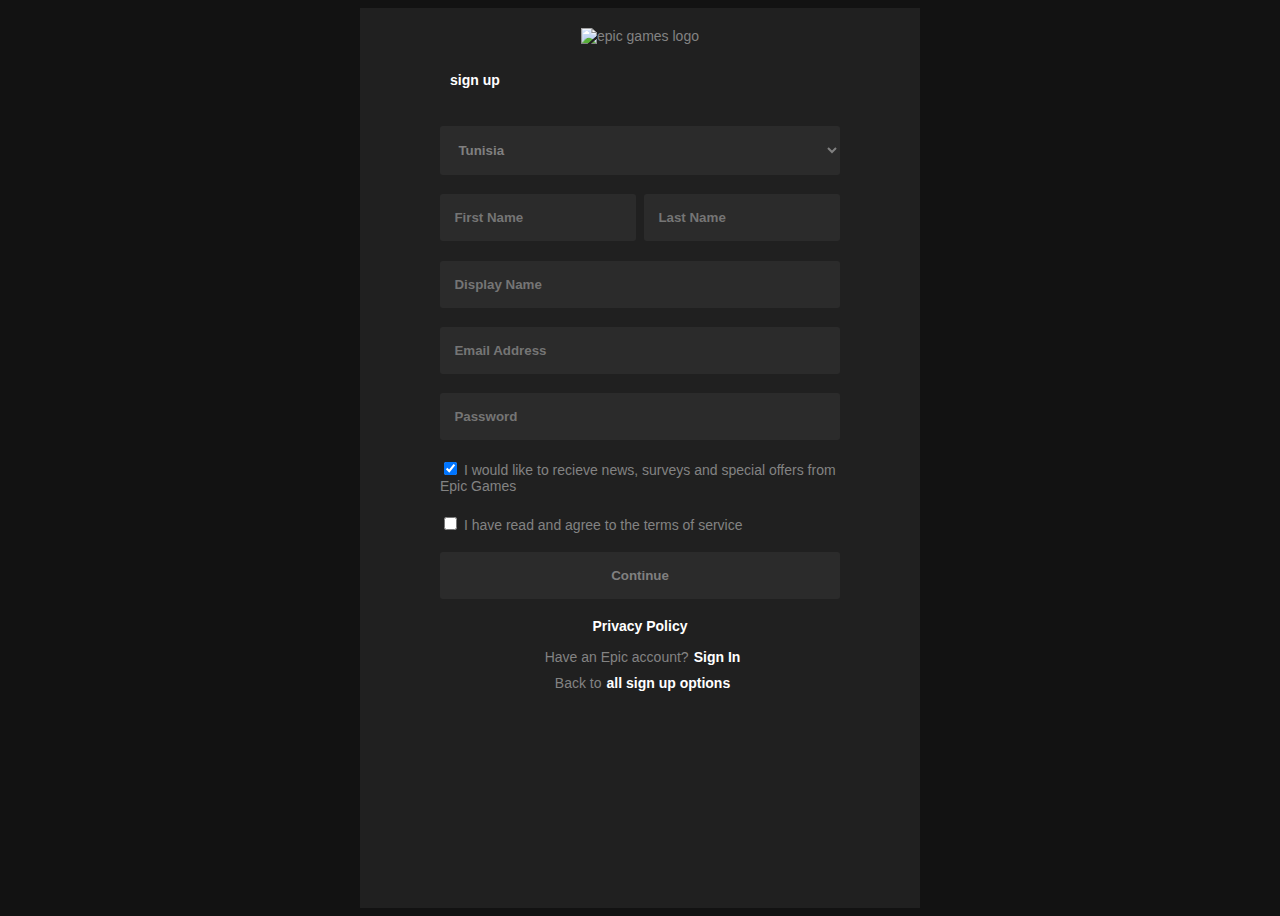
==== index.html @ cb45db2e "Just finished my replica I mean started hh its still gonna need more work" ====
<!DOCTYPE html>
<html>
    <head>
        <meta charset="utf-8">
        <meta http-equiv="X-UA-Compatible" content="IE=edge">
        <link rel="shortcut icon" href="https://static-assets-prod.unrealengine.com/account-portal/static/epic-favicon-96x96.png">
        <title>Epic regiter page replica</title>
        <meta name="description" content="I'll attempt to replicated the sign up form of epic games">
        <meta name="viewport" content="width=device-width, initial-scale=1">
        <link rel="stylesheet" href="style/style.css">
    </head>
    <body>
        <section id="container">
            <div id="form-head">
                <img src="https://cdn2.unrealengine.com/Unreal+Engine%2Feg-logo-filled-1255x1272-0eb9d144a0f981d1cbaaa1eb957de7a3207b31bb.png" alt="epic games logo" id="logo">
            </div>
            <form action="" autocomplete="on" id="singup-form">
                <h4 id="title">sign up</h4>
                <select name="Country" id="country" autofocus>
                    <option value="Tunisia">Tunisia</option>
                    <option value="Poland">Poland</option>
                    <option value="Country">Country</option>
                    <option value="Country">Country</option>
                    <option value="Country">Country</option>
                    <option value="Country">Country</option>
                    <option value="Country">Country</option>
                    <option value="Country">Country</option>
                    <option value="Country">Country</option>
                    <option value="Country">Country</option>
                </select>
                <div id="names">
                    <input type="text" name="First Name" placeholder="First Name" required>
                    <input type="text" name="Last Name" placeholder="Last Name" required>
                </div>
                <input type="text" name="display name" id="display-name" placeholder="Display Name" required>
                <input type="email" name="email" id="email" placeholder="Email Address" required>
                <input type="Password" name="Password" id="password" placeholder="Password" required>
                <div id="news">
                    <input type="checkbox" name="news & surveys" id="news" checked>
                    <label for="news & survery">I would like to recieve news, surveys and special offers from Epic Games</label>
                </div>
                <div id="terms">
                    <input type="checkbox" name="terms" id="terms" required>
                    <label for="terms">I have read and agree to the terms of service</label>
                </div>
                <input type="submit" name="Continue" value="Continue" >
                <a href="https://www.epicgames.com/site/en-US/privacypolicy?lang=en"><b>Privacy Policy</b></a>
            </form>
            <div id="form-footer">
                <div id="have-account">
                    <p>Have an Epic account?</p><a href="https://www.epicgames.com/id/login/epic?redirect_uri=https://www.epicgames.com/store/en-US/&client_id=875a3b57d3a640a6b7f9b4e883463ab4"><b>Sign In</b></a>
                </div>
                <div id="options">
                    <p>Back to</p><a href="https://www.epicgames.com/id/login?redirect_uri=https://www.epicgames.com/store/en-US/&client_id=875a3b57d3a640a6b7f9b4e883463ab4"><b>all sign up options</b></a>
                </div>
            </div>
        </section>
    </body>
</html>
---- style/style.css ----
@import url("https://fonts.googleapis.com/css2?family=Andika+New+Basic:ital,wght@0,400;0,700;1,400;1,700&family=Langar&display=swap");
a {
  text-decoration: none;
  color: #ffffff;
  font-size: inherit;
}

* {
  -webkit-box-sizing: border-box;
          box-sizing: border-box;
}

html {
  font-family: "Andika New Basic", sans-serif;
  background: #121212;
  color: #838383;
}

#container {
  font-size: 14px;
  width: 100%;
  max-width: 560px;
  background: #202020;
  padding: 20px 80px;
  margin: 0 auto;
  height: auto;
  min-height: 100vh;
}

#container #form-head {
  text-align: center;
}

#container #form-head img {
  width: 50px;
}

#container #singup-form {
  display: -webkit-box;
  display: -ms-flexbox;
  display: flex;
  -webkit-box-orient: vertical;
  -webkit-box-direction: normal;
      -ms-flex-direction: column;
          flex-direction: column;
  -ms-flex-pack: distribute;
      justify-content: space-around;
  -webkit-box-align: auto;
      -ms-flex-align: auto;
          align-items: auto;
  height: 600px;
}

#container #singup-form h4 {
  color: #ffffff;
  padding: 0 10px;
}

#container #singup-form input, #container #singup-form select {
  font-family: inherit;
  color: grey;
  padding: 1rem .9rem;
  background: #2B2B2B;
  border: none;
  border-radius: 3px;
  caret-color: #dadada;
  font-weight: bold;
}

#container #singup-form input:focus, #container #singup-form input:active, #container #singup-form select:focus, #container #singup-form select:active {
  outline: none;
}

#container #singup-form input:required:valid, #container #singup-form select:required:valid {
  border: 2px solid green;
}

#container #singup-form input:focus:required:invalid, #container #singup-form select:focus:required:invalid {
  border: 1px solid red;
}

#container #singup-form #names {
  display: -webkit-box;
  display: -ms-flexbox;
  display: flex;
  -webkit-box-pack: justify;
      -ms-flex-pack: justify;
          justify-content: space-between;
}

#container #singup-form #names input {
  width: 49%;
}

#container #singup-form input[type="submit"] {
  cursor: pointer;
}

#container #singup-form a {
  text-align: center;
}

#form-footer div {
  display: -webkit-box;
  display: -ms-flexbox;
  display: flex;
  -webkit-box-orient: horizontal;
  -webkit-box-direction: normal;
      -ms-flex-direction: row;
          flex-direction: row;
  -webkit-box-pack: center;
      -ms-flex-pack: center;
          justify-content: center;
  -webkit-box-align: center;
      -ms-flex-align: center;
          align-items: center;
}

#form-footer div p {
  margin: 5px;
}

@media only screen and (max-width: 560px) {
  #container {
    padding: 20px;
    font-size: 12px;
  }
  #container #singup-form input, #container #singup-form select {
    font-size: inherit;
    padding: 12px 10px;
  }
  #container #singup-form #names {
    -webkit-box-orient: vertical;
    -webkit-box-direction: normal;
        -ms-flex-direction: column;
            flex-direction: column;
  }
  #container #singup-form #names input {
    width: 100%;
  }
  #container #singup-form #names input[name="First Name"] {
    margin-bottom: 11px;
  }
}

@media only screen and (max-width: 240px) {
  #container {
    font-size: 8px;
    padding: 2px;
  }
  #form-footer div {
    -webkit-box-orient: vertical;
    -webkit-box-direction: normal;
        -ms-flex-direction: column;
            flex-direction: column;
  }
}
/*# sourceMappingURL=style.css.map */
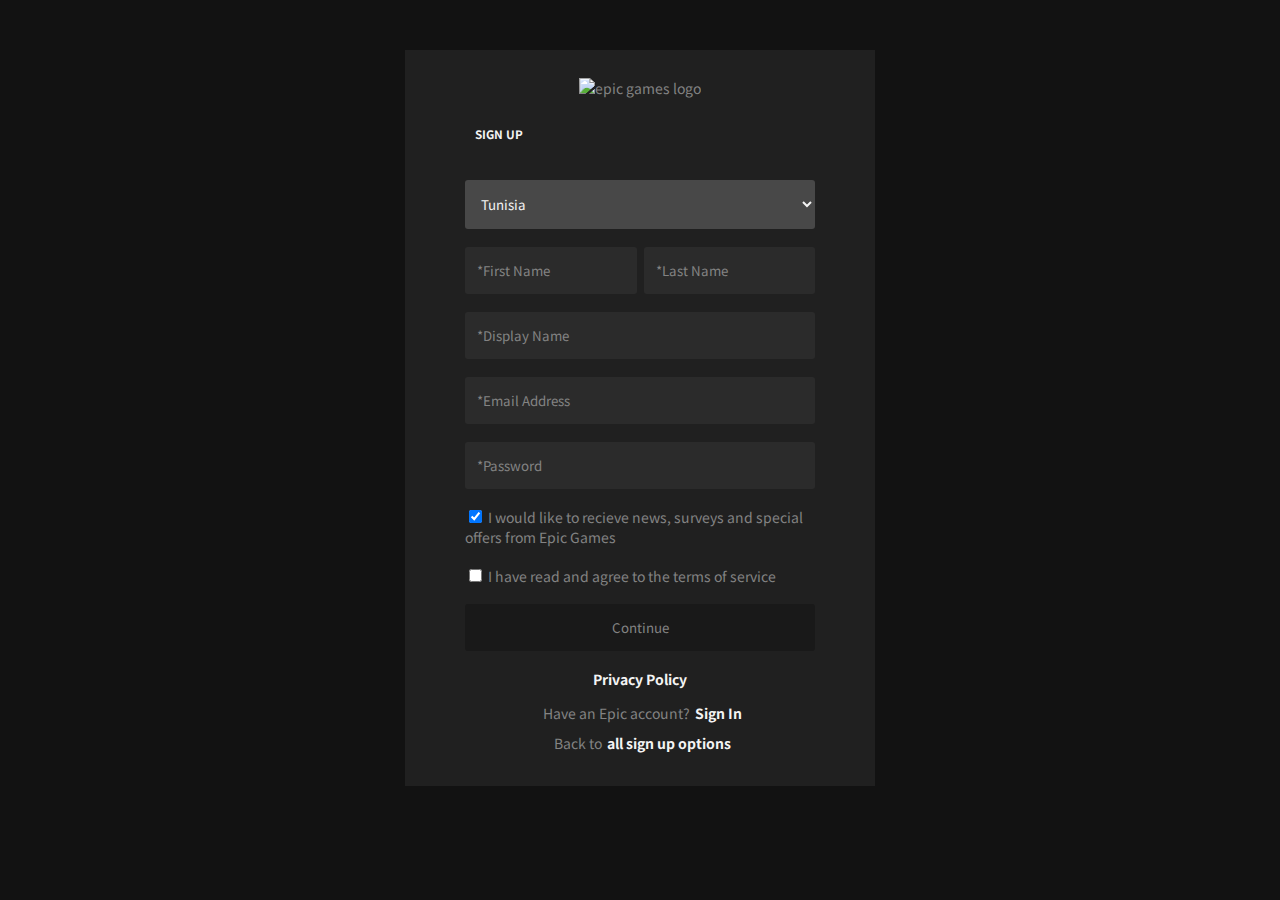
==== commit 29b2cac5: "I made my final touches I think I'll come back to it when I learn Js for now its good enough I would" ====
--- a/index.html
+++ b/index.html
@@ -3,10 +3,15 @@
     <head>
         <meta charset="utf-8">
         <meta http-equiv="X-UA-Compatible" content="IE=edge">
+        <meta name="viewport" content="width=device-width,initial-scale=1,user-scalable=no,minimal-ui,shrink-to-fit=no,viewport-fit=cover">
+        <meta name="theme-color" content="#000000">
+        <link rel="manifest" href="https://static-assets-prod.unrealengine.com/account-portal/static/manifest.json">
         <link rel="shortcut icon" href="https://static-assets-prod.unrealengine.com/account-portal/static/epic-favicon-96x96.png">
-        <title>Epic regiter page replica</title>
+        <title>Register for an Epic Games account | Epic Games</title>
         <meta name="description" content="I'll attempt to replicated the sign up form of epic games">
-        <meta name="viewport" content="width=device-width, initial-scale=1">
+        <meta name="keywords" content="html, css, epic games, signup form, form design, replica">
+        <meta name="author" content="Fawez Essayes">
+
         <link rel="stylesheet" href="style/style.css">
     </head>
     <body>
@@ -15,26 +20,26 @@
                 <img src="https://cdn2.unrealengine.com/Unreal+Engine%2Feg-logo-filled-1255x1272-0eb9d144a0f981d1cbaaa1eb957de7a3207b31bb.png" alt="epic games logo" id="logo">
             </div>
             <form action="" autocomplete="on" id="singup-form">
-                <h4 id="title">sign up</h4>
+                <h5 id="title">sign up</h5>
                 <select name="Country" id="country" autofocus>
-                    <option value="Tunisia">Tunisia</option>
+                    <option value="Country" >USA</option>
                     <option value="Poland">Poland</option>
-                    <option value="Country">Country</option>
-                    <option value="Country">Country</option>
-                    <option value="Country">Country</option>
-                    <option value="Country">Country</option>
-                    <option value="Country">Country</option>
-                    <option value="Country">Country</option>
-                    <option value="Country">Country</option>
-                    <option value="Country">Country</option>
+                    <option value="Country">France</option>
+                    <option value="Tunisia" selected>Tunisia</option>
+                    <option value="Country">Canada</option>
+                    <option value="Country">Germany</option>
+                    <option value="Country">Denmark</option>
+                    <option value="Country">Japan</option>
+                    <option value="Country">United Kingdom</option>
+                    <option value="Country">India</option>
                 </select>
                 <div id="names">
-                    <input type="text" name="First Name" placeholder="First Name" required>
-                    <input type="text" name="Last Name" placeholder="Last Name" required>
+                    <input type="text" name="First Name" placeholder="*First Name" required>
+                    <input type="text" name="Last Name" placeholder="*Last Name" required>
                 </div>
-                <input type="text" name="display name" id="display-name" placeholder="Display Name" required>
-                <input type="email" name="email" id="email" placeholder="Email Address" required>
-                <input type="Password" name="Password" id="password" placeholder="Password" required>
+                <input type="text" name="display name" id="display-name" placeholder="*Display Name" required>
+                <input type="email" name="email" id="email" placeholder="*Email Address" required>
+                <input type="Password" name="Password" id="password" minlength="8" placeholder="*Password" required>
                 <div id="news">
                     <input type="checkbox" name="news & surveys" id="news" checked>
                     <label for="news & survery">I would like to recieve news, surveys and special offers from Epic Games</label>
--- a/style/style.css
+++ b/style/style.css
@@ -1,30 +1,30 @@
-@import url("https://fonts.googleapis.com/css2?family=Andika+New+Basic:ital,wght@0,400;0,700;1,400;1,700&family=Langar&display=swap");
-a {
-  text-decoration: none;
-  color: #ffffff;
-  font-size: inherit;
-}
-
+@import url("https://fonts.googleapis.com/css2?family=Noto+Sans+JP:wght@100;300;400;500;700;900&display=swap");
 * {
   -webkit-box-sizing: border-box;
           box-sizing: border-box;
 }
 
 html {
-  font-family: "Andika New Basic", sans-serif;
+  font-family: "Noto Sans JP", sans-serif;
   background: #121212;
   color: #838383;
+  font-size: 14px;
+}
+
+a {
+  text-decoration: none;
+  color: #F4F4F4;
+  font-size: inherit;
 }
 
 #container {
-  font-size: 14px;
+  max-width: 470px;
+  min-width: 320px;
   width: 100%;
-  max-width: 560px;
   background: #202020;
-  padding: 20px 80px;
-  margin: 0 auto;
+  padding: 28px 60px 28px;
+  margin: 50px auto;
   height: auto;
-  min-height: 100vh;
 }
 
 #container #form-head {
@@ -35,7 +35,27 @@
   width: 50px;
 }
 
-#container #singup-form {
+#container #form-footer div {
+  display: -webkit-box;
+  display: -ms-flexbox;
+  display: flex;
+  -webkit-box-orient: horizontal;
+  -webkit-box-direction: normal;
+      -ms-flex-direction: row;
+          flex-direction: row;
+  -webkit-box-pack: center;
+      -ms-flex-pack: center;
+          justify-content: center;
+  -webkit-box-align: center;
+      -ms-flex-align: center;
+          align-items: center;
+}
+
+#container #form-footer div p {
+  margin: 5px;
+}
+
+#singup-form {
   display: -webkit-box;
   display: -ms-flexbox;
   display: flex;
@@ -51,35 +71,48 @@
   height: 600px;
 }
 
-#container #singup-form h4 {
-  color: #ffffff;
+#singup-form h5 {
+  color: #F4F4F4;
+  text-transform: uppercase;
   padding: 0 10px;
 }
 
-#container #singup-form input, #container #singup-form select {
+#singup-form input, #singup-form select, #singup-form #password {
   font-family: inherit;
-  color: grey;
-  padding: 1rem .9rem;
-  background: #2B2B2B;
+  padding: 14px 12px;
   border: none;
   border-radius: 3px;
-  caret-color: #dadada;
-  font-weight: bold;
+  background: #2B2B2B;
+  color: #F4F4F4;
+  caret-color: #F4F4F4;
 }
 
-#container #singup-form input:focus, #container #singup-form input:active, #container #singup-form select:focus, #container #singup-form select:active {
+#singup-form input::-webkit-input-placeholder, #singup-form select::-webkit-input-placeholder, #singup-form #password::-webkit-input-placeholder {
+  color: #838383;
+}
+
+#singup-form input:-ms-input-placeholder, #singup-form select:-ms-input-placeholder, #singup-form #password:-ms-input-placeholder {
+  color: #838383;
+}
+
+#singup-form input::-ms-input-placeholder, #singup-form select::-ms-input-placeholder, #singup-form #password::-ms-input-placeholder {
+  color: #838383;
+}
+
+#singup-form input::placeholder, #singup-form select::placeholder, #singup-form #password::placeholder {
+  color: #838383;
+}
+
+#singup-form input:focus, #singup-form input:valid, #singup-form select:focus, #singup-form select:valid, #singup-form #password:focus, #singup-form #password:valid {
+  background: #484848;
   outline: none;
 }
 
-#container #singup-form input:required:valid, #container #singup-form select:required:valid {
-  border: 2px solid green;
+#singup-form input:focus:required:invalid, #singup-form select:focus:required:invalid, #singup-form #password:focus:required:invalid {
+  background: #554343;
 }
 
-#container #singup-form input:focus:required:invalid, #container #singup-form select:focus:required:invalid {
-  border: 1px solid red;
-}
-
-#container #singup-form #names {
+#singup-form #names {
   display: -webkit-box;
   display: -ms-flexbox;
   display: flex;
@@ -88,36 +121,18 @@
           justify-content: space-between;
 }
 
-#container #singup-form #names input {
+#singup-form #names input {
   width: 49%;
 }
 
-#container #singup-form input[type="submit"] {
+#singup-form input[type="submit"] {
   cursor: pointer;
+  background: #191919;
+  color: #838383;
 }
 
-#container #singup-form a {
+#singup-form a {
   text-align: center;
-}
-
-#form-footer div {
-  display: -webkit-box;
-  display: -ms-flexbox;
-  display: flex;
-  -webkit-box-orient: horizontal;
-  -webkit-box-direction: normal;
-      -ms-flex-direction: row;
-          flex-direction: row;
-  -webkit-box-pack: center;
-      -ms-flex-pack: center;
-          justify-content: center;
-  -webkit-box-align: center;
-      -ms-flex-align: center;
-          align-items: center;
-}
-
-#form-footer div p {
-  margin: 5px;
 }
 
 @media only screen and (max-width: 560px) {
@@ -155,4 +170,18 @@
             flex-direction: column;
   }
 }
+
+input:-webkit-autofill,
+input:-webkit-autofill:hover,
+input:-webkit-autofill:focus,
+input:-webkit-autofill:active {
+  -webkit-transition: "color 9999s ease-out, background-color 9999s ease-out";
+  -webkit-transition-delay: 9999999999s;
+  -webkit-box-shadow: 0 0 0 30px #484848 inset !important;
+}
+
+/* Changes color of the autofilled text */
+input:-webkit-autofill {
+  -webkit-text-fill-color: #F4F4F4 !important;
+}
 /*# sourceMappingURL=style.css.map */